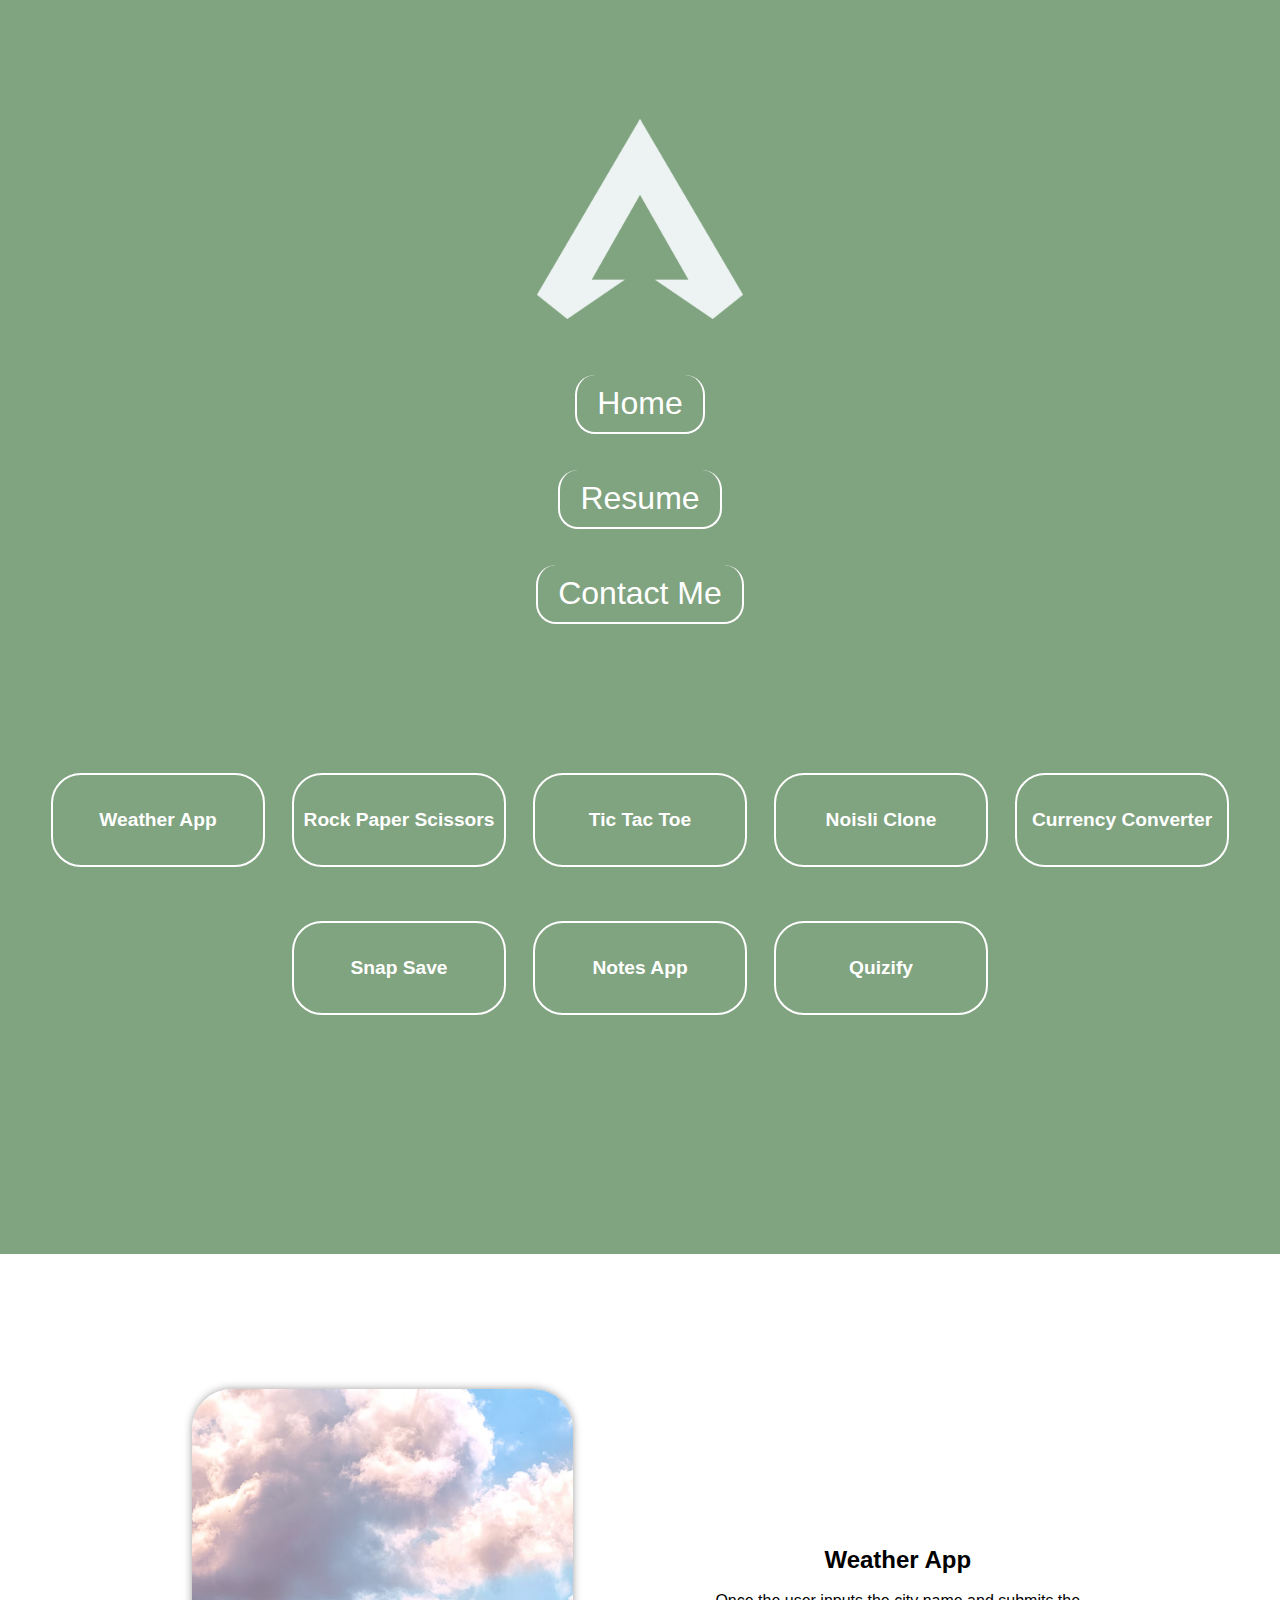
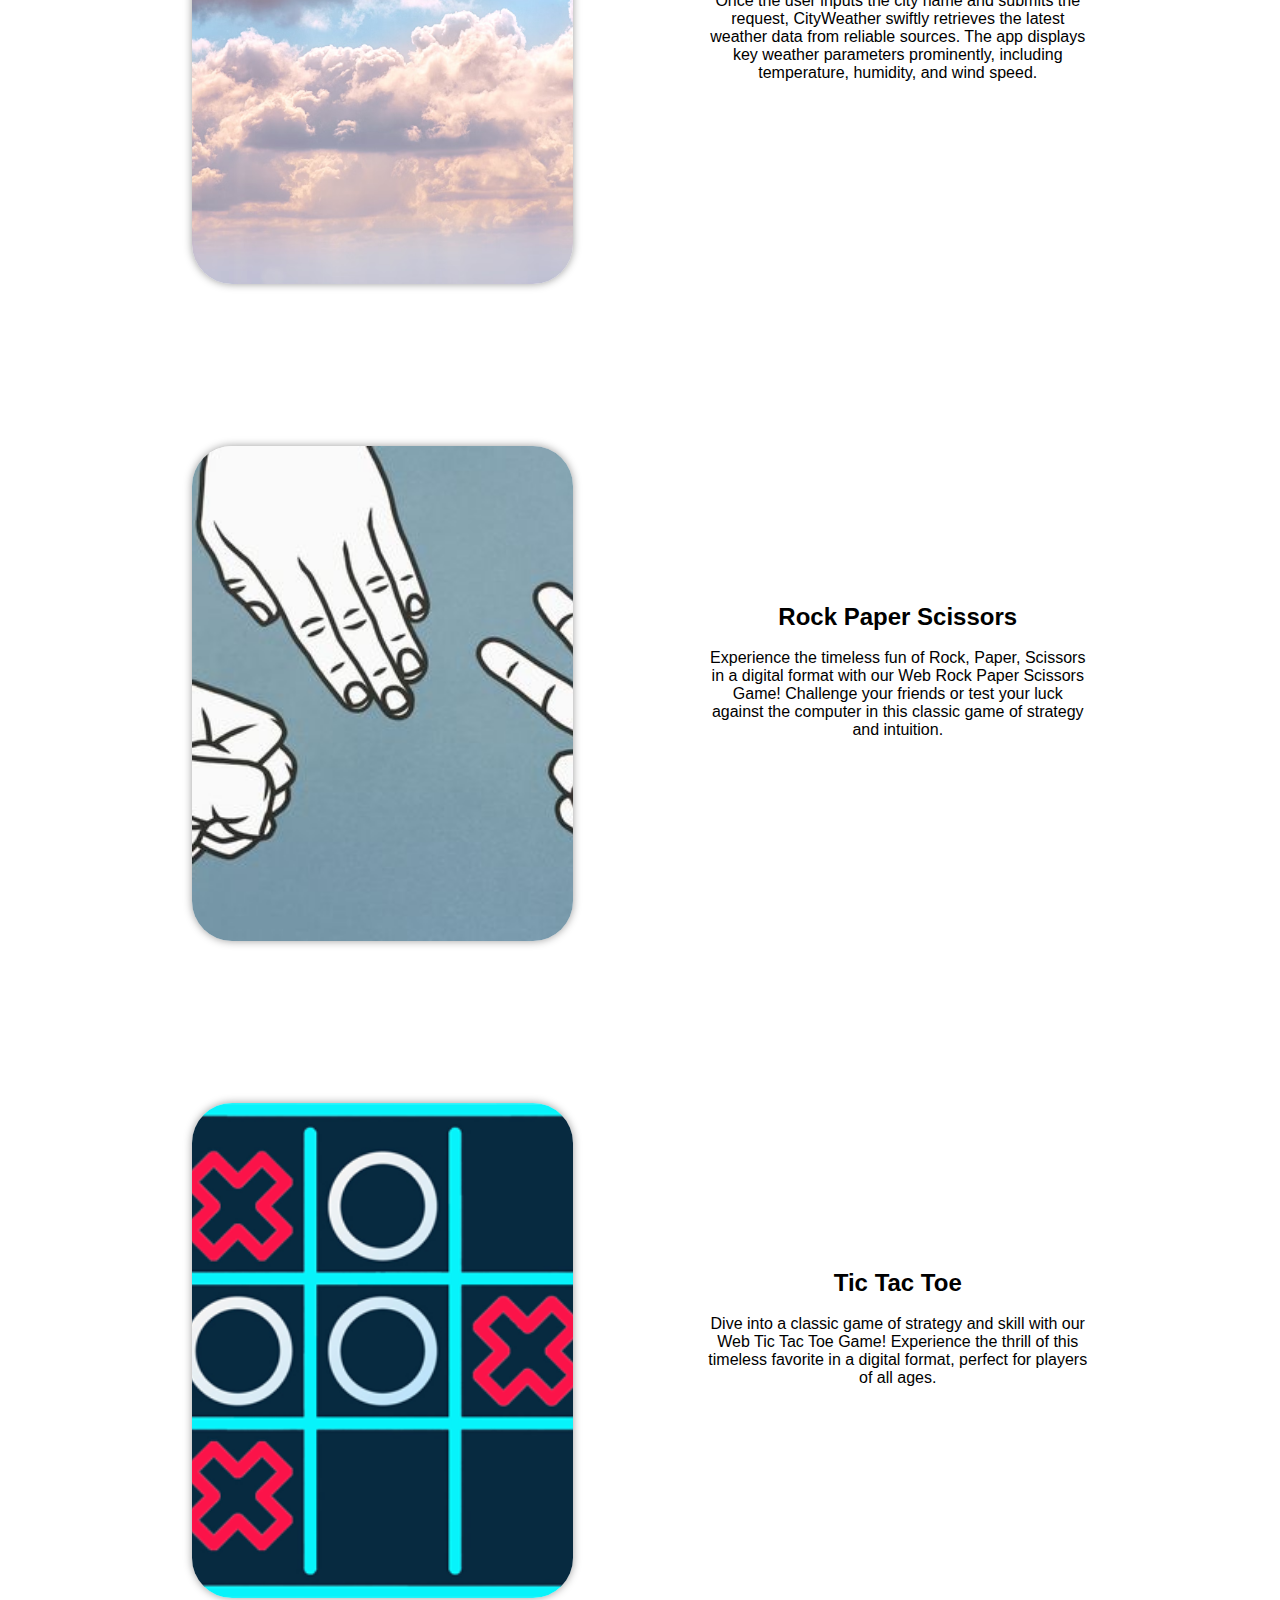
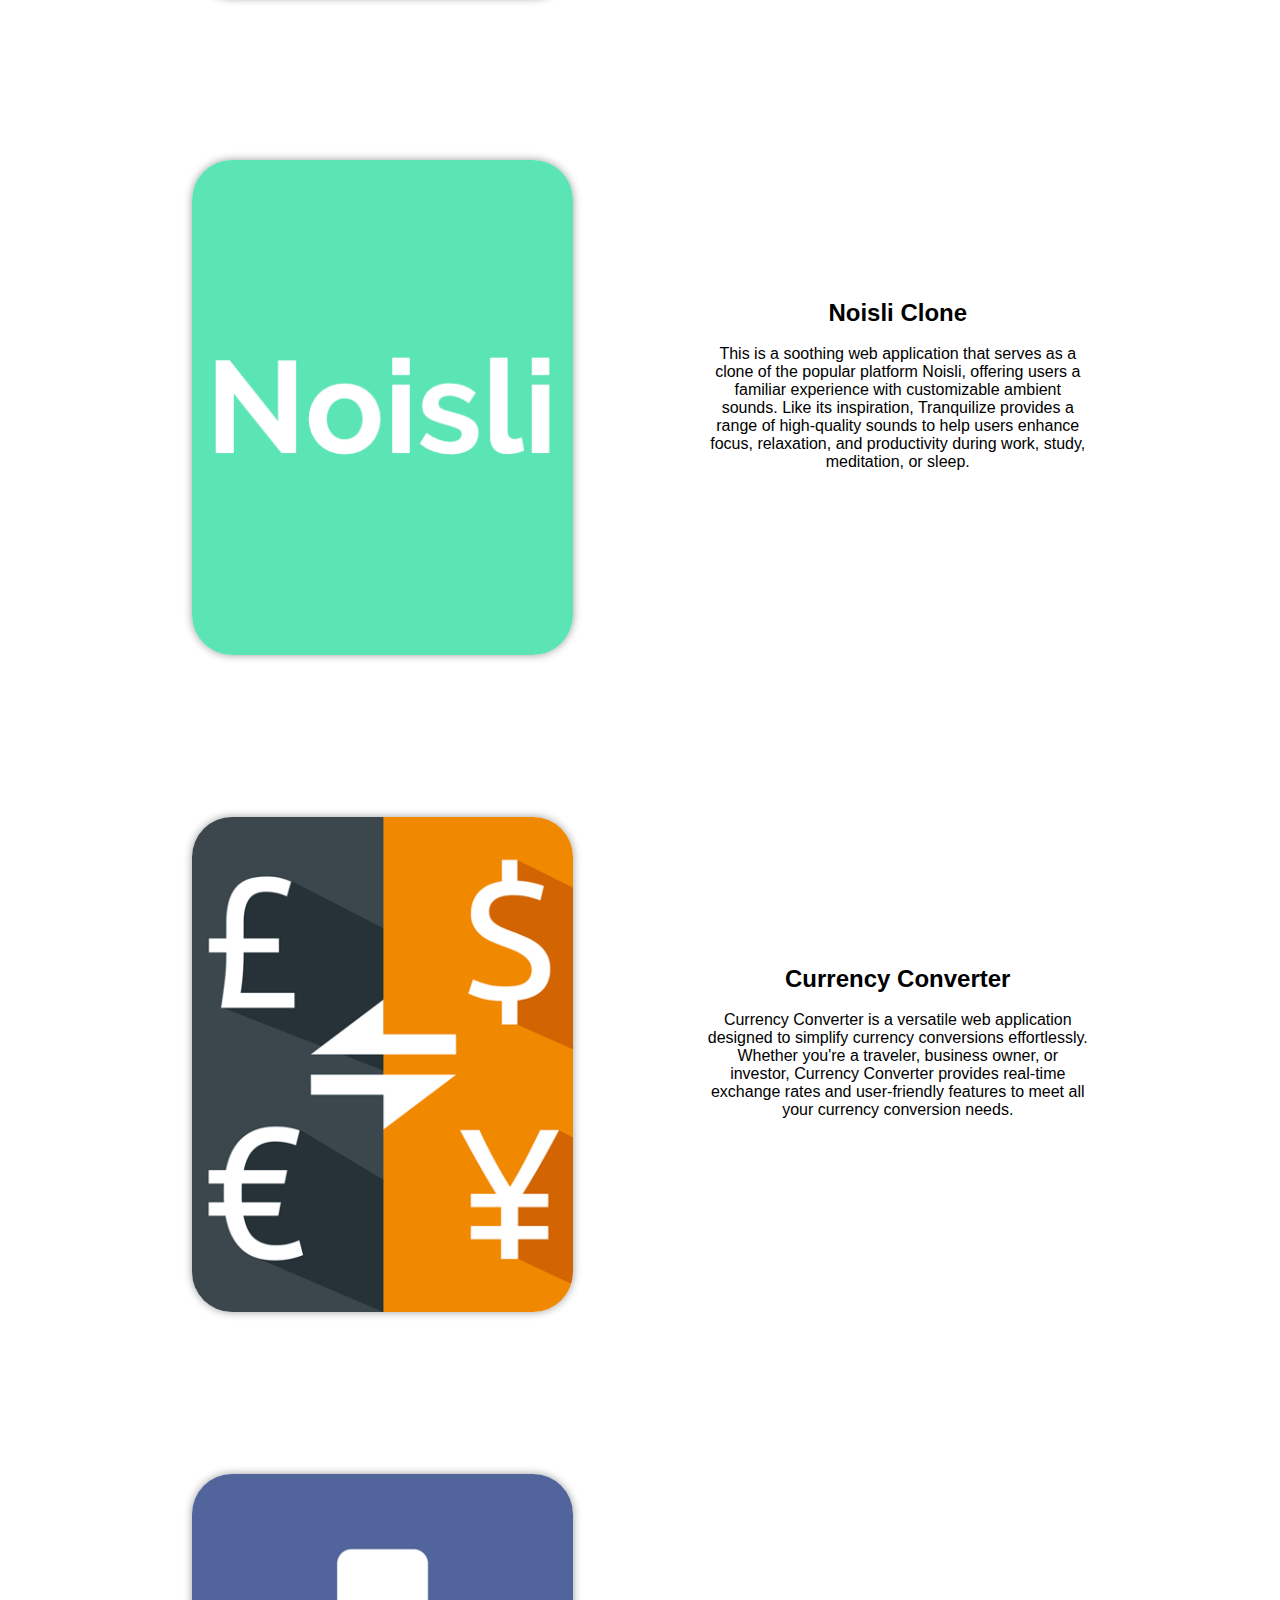
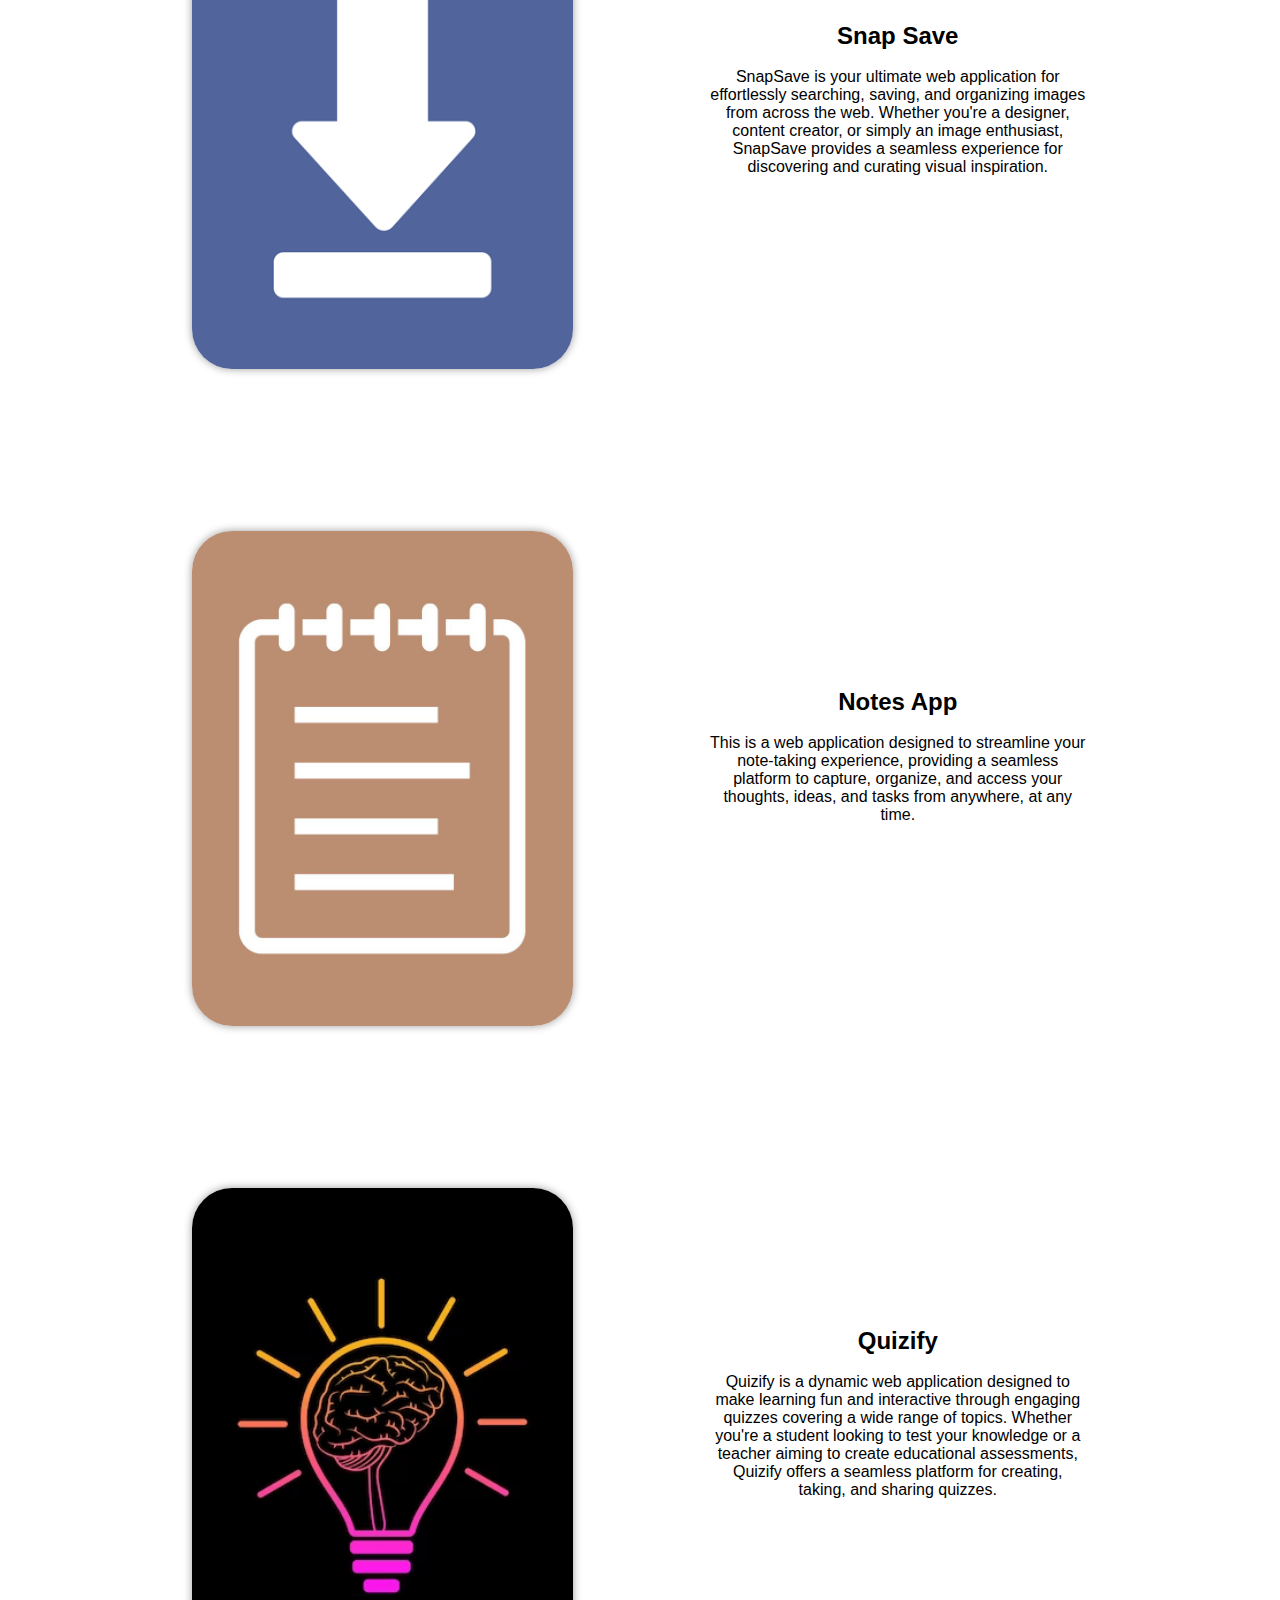
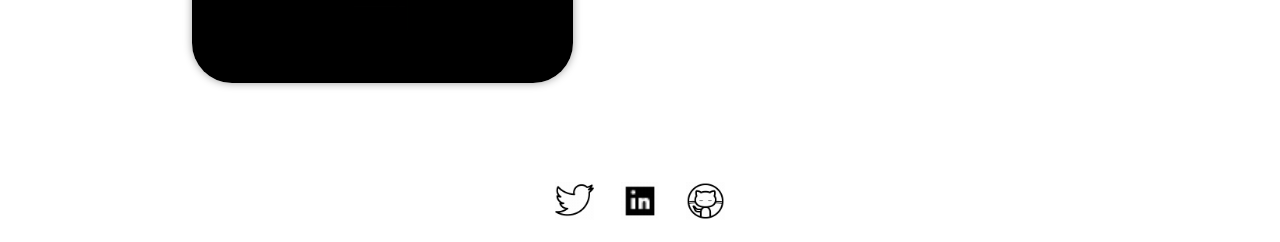
==== projects.html @ 36e7aa62 "Add files via upload" ====
<!DOCTYPE html>
<html lang="en">
  <head>
    <meta charset="UTF-8" />
    <meta name="viewport" content="width=device-width, initial-scale=1.0" />
    <title>Projects</title>
    <link rel="stylesheet" href="projects.css" />
    <link rel="icon" type="image/png" sizes="32x32" href="images/favicon.png">
  </head>
  <body>
    <div class="wrapper">
      <nav>
        <ul>
          <img src="logo.png" alt="" class="logo" />
          <img src="logo.png" alt="logo" class="logo2"/>
          <a href="index.html"><p>Home</p></a>
          <a href="resume.html"><p>Resume</p></a>
          <a href="contact.html"><p>Contact Me</p></a>
        </ul>
        <div class="navigation">
          <a href="#weather">Weather App</a
          ><a href="#rps">Rock Paper Scissors</a><a href="#ttt">Tic Tac Toe</a
          ><a href="#noisli">Noisli Clone</a
          ><a href="#currency">Currency Converter</a
          ><a href="#snap">Snap Save</a><a href="#notes">Notes App</a
          ><a href="#quiz">Quizify</a>
        </div>
      </nav>
      <div class="projects">
        <div class="project-item" id="weather">
          <div class="image image1"></div>
          <div class="project-info">
            <h2>Weather App</h2>
            <br />
            <p>
              Once the user inputs the city name and submits the request,
              CityWeather swiftly retrieves the latest weather data from
              reliable sources. The app displays key weather parameters
              prominently, including temperature, humidity, and wind speed.
            </p>
          </div>
        </div>
        <div class="project-item" id="rps">
          <div class="image image2"></div>
          <div class="project-info">
            <h2>Rock Paper Scissors</h2>
            <br />
            <p>
              Experience the timeless fun of Rock, Paper, Scissors in a digital
              format with our Web Rock Paper Scissors Game! Challenge your
              friends or test your luck against the computer in this classic
              game of strategy and intuition.
            </p>
          </div>
        </div>
        <div class="project-item" id="ttt">
          <div class="image image3"></div>
          <div class="project-info">
            <h2>Tic Tac Toe</h2>
            <br />
            <p>
              Dive into a classic game of strategy and skill with our Web Tic
              Tac Toe Game! Experience the thrill of this timeless favorite in a
              digital format, perfect for players of all ages.
            </p>
          </div>
        </div>
        <div class="project-item" id="noisli">
          <div class="image image4"></div>
          <div class="project-info">
            <h2>Noisli Clone</h2>
            <br />
            <p>
              This is a soothing web application that serves as a clone
              of the popular platform Noisli, offering users a familiar
              experience with customizable ambient sounds. Like its inspiration,
              Tranquilize provides a range of high-quality sounds to help users
              enhance focus, relaxation, and productivity during work, study,
              meditation, or sleep.
            </p>
          </div>
        </div>
        <div class="project-item" id="currency">
          <div class="image image5"></div>
          <div class="project-info">
            <h2>Currency Converter</h2>
            <br />
            <p>
              Currency Converter is a versatile web application designed to
              simplify currency conversions effortlessly. Whether you're a
              traveler, business owner, or investor, Currency Converter provides
              real-time exchange rates and user-friendly features to meet all
              your currency conversion needs.
            </p>
          </div>
        </div>
        <div class="project-item" id="snap">
          <div class="image image6"></div>
          <div class="project-info">
            <h2>Snap Save</h2>
            <br />
            <p>
              SnapSave is your ultimate web application for effortlessly
              searching, saving, and organizing images from across the web.
              Whether you're a designer, content creator, or simply an image
              enthusiast, SnapSave provides a seamless experience for
              discovering and curating visual inspiration.
            </p>
          </div>
        </div>
        <div class="project-item" id="notes">
          <div class="image image7"></div>
          <div class="project-info">
            <h2>Notes App</h2>
            <br />
            <p>
              This is a web application designed to streamline your note-taking
              experience, providing a seamless platform to capture, organize,
              and access your thoughts, ideas, and tasks from anywhere, at any
              time.
            </p>
          </div>
        </div>
        <div class="project-item" id="quiz">
          <div class="image image8"></div>
          <div class="project-info">
            <h2>Quizify</h2>
            <br />
            <p>
              Quizify is a dynamic web application designed to make learning fun
              and interactive through engaging quizzes covering a wide range of
              topics. Whether you're a student looking to test your knowledge or
              a teacher aiming to create educational assessments, Quizify offers
              a seamless platform for creating, taking, and sharing quizzes.
            </p>
          </div>
        </div>
        <div class="socials" style="margin-top: 10vh">
          <a href=""><img src="images/icons8-twitter.gif" alt="" /></a>
          <a href="https://www.linkedin.com/in/ayyan-nakai-4759852b4/"><img src="images/icons8-linkedin.gif" alt="" /></a>
          <a href="https://github.com/ayyannakai"><img src="images/icons8-github.gif" alt="" /></a>
        </div>
      </div>
    </div>
    <script>
        let projects = document.querySelectorAll(".image");
        projects.forEach((el,index)=>{
            el.addEventListener('click',()=>{
                if (index==0){
                    window.location.href = "https://ayyannakai.github.io/weather/";
                }

                else if (index == 1){
                    window.location.href = 'https://ayyannakai.github.io/rock-paper-scissor/RPS.html'
                }
                
                else if (index == 2){
                    window.location.href = 'https://ayyannakai.github.io/tic-tac-toe/tictactoe.html'
                }
                
                else if (index == 3){
                    window.location.href = 'https://ayyannakai.github.io/Noisli-Clone/'
                }
                else if (index == 4){
                    window.location.href = 'https://ayyannakai.github.io/-currency-converter/'
                }
                else if (index == 5){
                    window.location.href = 'https://ayyannakai.github.io/search-images/'
                }
                else if (index == 6){
                    window.location.href = ' https://ayyannakai.github.io/notes/'
                  }
                else if (index == 7){
                    window.location.href = 'https://ayyannakai.github.io/quiz/'
                  }
                  
                
            })
        })
        let logo = document.querySelector('.logo')
        let logo2 = document.querySelector('.logo2')
        logo.addEventListener('click',()=>{
          window.location.href = 'index.html'
        })
        logo2.addEventListener('click',()=>{
          window.location.href = 'index.html'
        })
    
    </script>
  </body>
</html>
---- projects.css ----
*{
    margin: 0;
    padding: 0;

}
.wrapper{
    background-color: rgb(128, 163, 128);
    position: absolute;
    top: 0;

    
}
html {
    scroll-behavior: smooth;
}

nav{
    width: 100%;
    height: 100%;
    background-color: rgb(128, 163, 128);
    
}

nav img{
    width: 70%;
    filter: invert();
    cursor: pointer;
    transition: transform .2s;
    
}
nav img:hover{
    transform: scale(1.1);
}

nav ul{
    
    display: flex;
    justify-content: center;
    align-items: center;
    flex-direction: column;
    gap: 4vh;
    margin-top: 6vh;
    
}
nav ul a {
    text-decoration: none;
    color:  white;
    border: 2px solid rgb(255, 255, 255);
    border-radius: 20px;
    border-top: none;
    padding: 10px 20px;
    font-size: 7vw;


}
nav ul a p{
    animation: levitate 1s alternate  infinite;
    font-family: 'Gill Sans', 'Gill Sans MT', Calibri, 'Trebuchet MS', sans-serif;
}
@keyframes levitate {
    0%{
        transform: translateY(.5vh);
    }
    100%{
        transform: translateY(-.8vh);
    }
    
}

.projects{
    background-color: rgb(255, 255, 255);
    display: flex;
    justify-content: center;
    align-items: center;
    flex-direction: column;
    gap: 3vh;
}
.project-item{
    width: 70%;
    background-color: white;
    /* border: 2px solid black; */
    display: flex;
    justify-content: center;
    align-items: center;
    flex-direction: column;
    gap:2vh;
    background-color: rgb(255, 255, 255);
}

.project-item .image{
    width: 70vw;
    height: 30vh;
    /* border: 2px solid green; */
    border-radius: 40px;
    margin-top: 5vh;
    box-shadow: 0vh 0vh 1vh 0vh rgb(157, 157, 157);
    background-size: cover;
    background-position: center;
    cursor: pointer;
    transition: transform .2s;
}
.project-item .image:hover{
    transform: scale(1.05);
}

.project-info{
    text-align: center;
    font-family: 'Gill Sans', 'Gill Sans MT', Calibri, 'Trebuchet MS', sans-serif;
    
}



.project-item .image1{
    background-image: url(images/weather.avif);

}

.navigation{
    width: 100%;
    /* border: 2px solid black; */
    height: 30vh;
    display: flex;
    flex-wrap: wrap;
    justify-content: center;
    align-items: center;
    gap: 1vh;
    margin:5vh 0vh;
    
}
.navigation a{
    border: 2px solid white;
    background-color: rgb(128, 163, 128) ;
    color: white;
    padding: 1vh;
    width: 25vw;
    height: 3.5vh;
    display: flex;
    justify-content: center;
    align-items: center;
    font-family: 'Gill Sans', 'Gill Sans MT', Calibri, 'Trebuchet MS', sans-serif;
    text-align: center;
    border-radius: 30px;
    text-decoration:none;
    font-weight: bold;
    transition: background-color .2s;

}
.navigation a:hover{
    background-color: white;
    color: rgb(128, 163, 128);
}
.image2{
    background-image: url(images/rps.jpg);
}
.image3{
    background-image: url(images/tic\ tac\ toe.png);
}
.image4{
    background-image: url(images/noisli.png);
}
.image5{
    background-image: url(images/currency.png);
}
.image6{
    background-image: url(images/snap.png);
}
.image7{
    background-image: url(images/notes.jpg);
}
.image8{
    background-image: url(images/quiz.avif);
}

.socials{
    width: 50%;
    margin: auto;
    display: flex;
    justify-content: center;
    align-items: center;
    gap:1vh; 
    position: relative;
    bottom: 2vh;
}

.socials  a img{
    width: 7vw;
}


.logo{
    display: none;
    cursor: pointer;
    transition: transform .2s;

}
.logo:hover{
    transform: scale(1.1);
}

@media only screen and (min-width:768px){
    nav img{
        width: 40%;
       
        
    }
    nav ul a {
      
        border: 2px solid rgb(255, 255, 255);
        border-radius: 20px;
        border-top: none;
        padding: 10px 20px;
        font-size: 3vw;
    
    
    }
    .navigation a{
        border: 2px solid white;
        background-color: rgb(128, 163, 128) ;
        color: white;
        padding: 1vh;
        width: 20vw;
        height: 5.5vh;

    }
    
.navigation{
 
    gap: 3vh;
    margin:5vh 0vh;
    
}
.project-item .image{
    width: 50vw;
    height: 60vh;
}
  
}


@media only screen and (min-width:1000px){
    
    nav img{
        width: 25%;
        height: 40%;
       
        
    }
    nav ul img{
        display: none;
    }
    .logo{
        display: block;
    }
    nav{
        display: flex;
        align-items: center;
        justify-content: center;
        margin: 5vh 0vh 20vh 0vh;
        flex-direction: column;
       
    }
    nav ul a {
      
        border: 2px solid rgb(255, 255, 255);
        border-radius: 20px;
        border-top: none;
        padding: 10px 20px;
        font-size: 2.5vw;
    
    
    }
    .navigation{
        margin-top: 15vh;
    }
    .navigation a{
        border: 2px solid white;
        background-color: rgb(128, 163, 128) ;
        color: white;
        padding: 1vh;
        width: 15vw;
        height: 8vh;
        font-size: 1.5vw;
   
    }
    .project-item .image{
        width: 30vw;
        height: 55vh;
      
    }
    .project-info{
        width: 30vw;
        height: 50vh;
        display: flex;
        justify-content: center;
        align-items: center;
        flex-direction: column;
    }
    .socials{
        gap: 3vh;
    }
    .socials  a img{
        width: 3vw;
    }
    
    .project-item{
        flex-direction: row;
        gap: 15vh;
        margin-top: 10vh;
    }
 
}
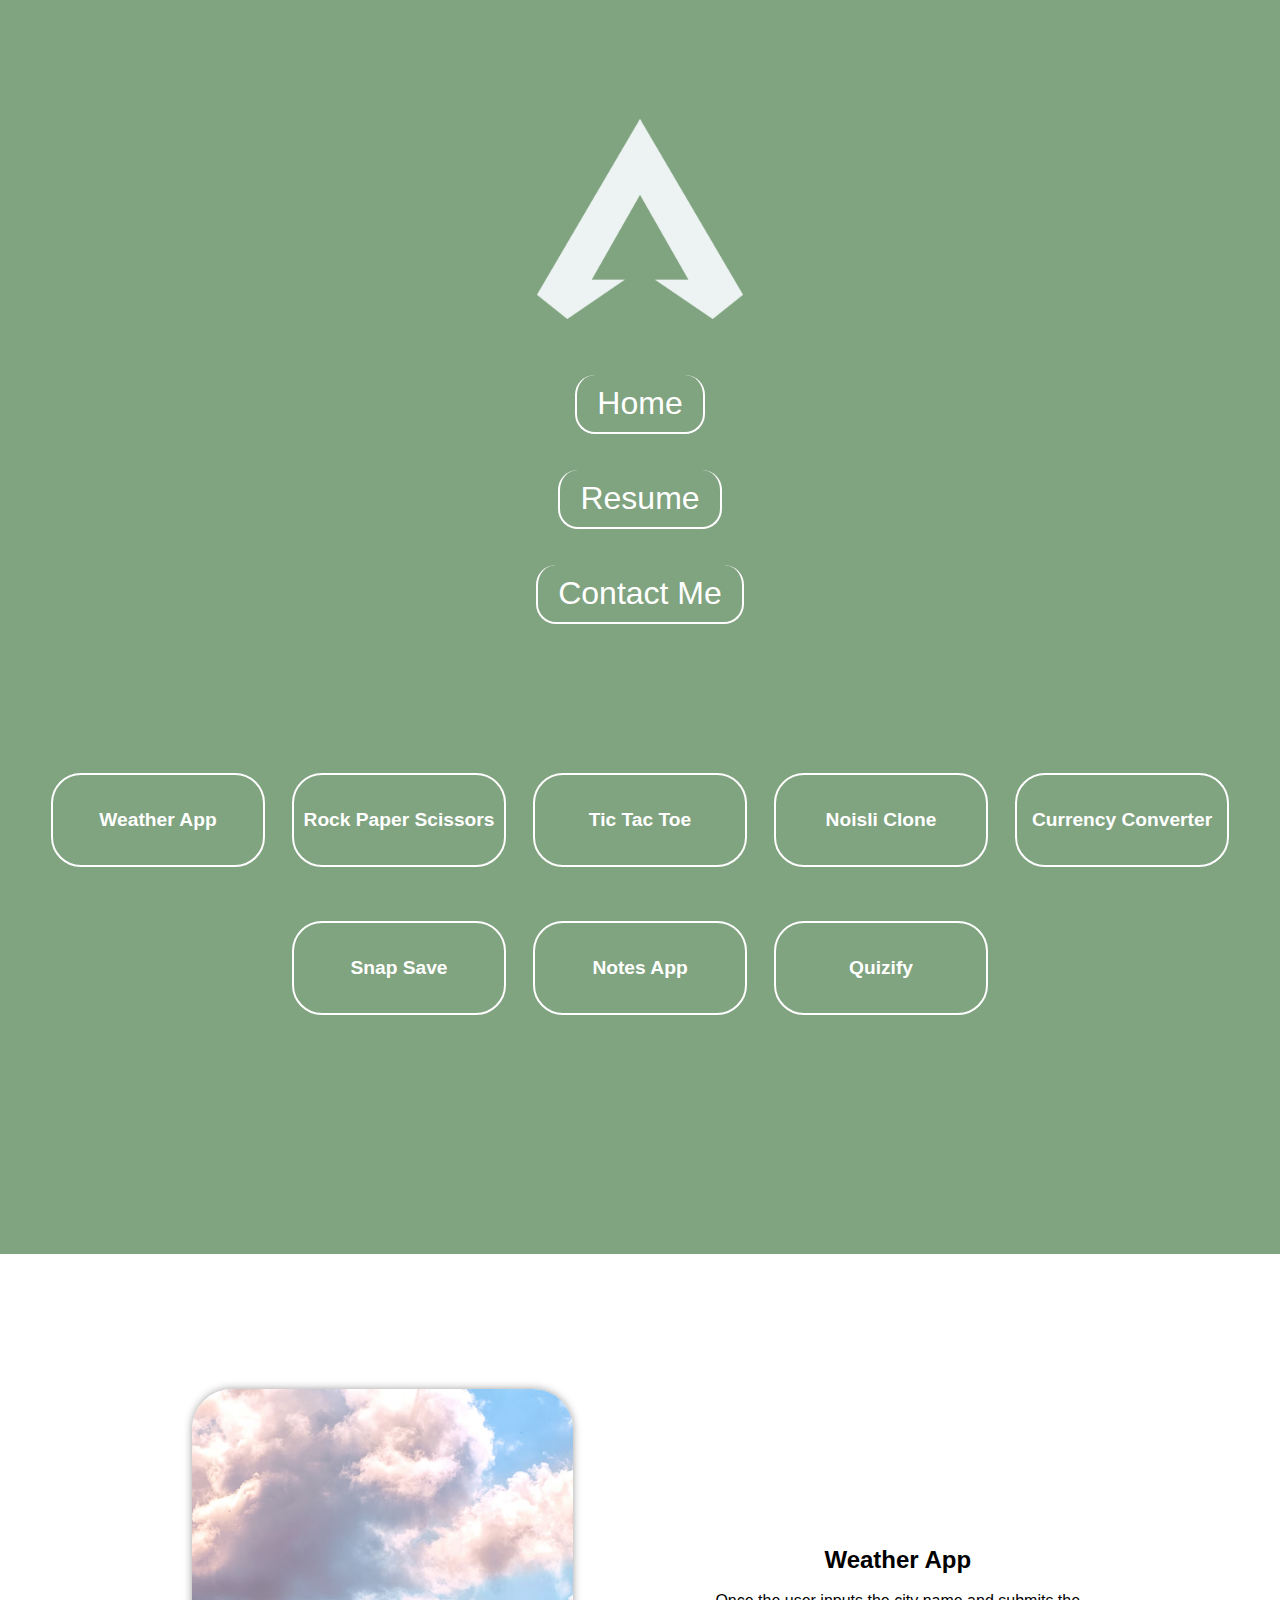
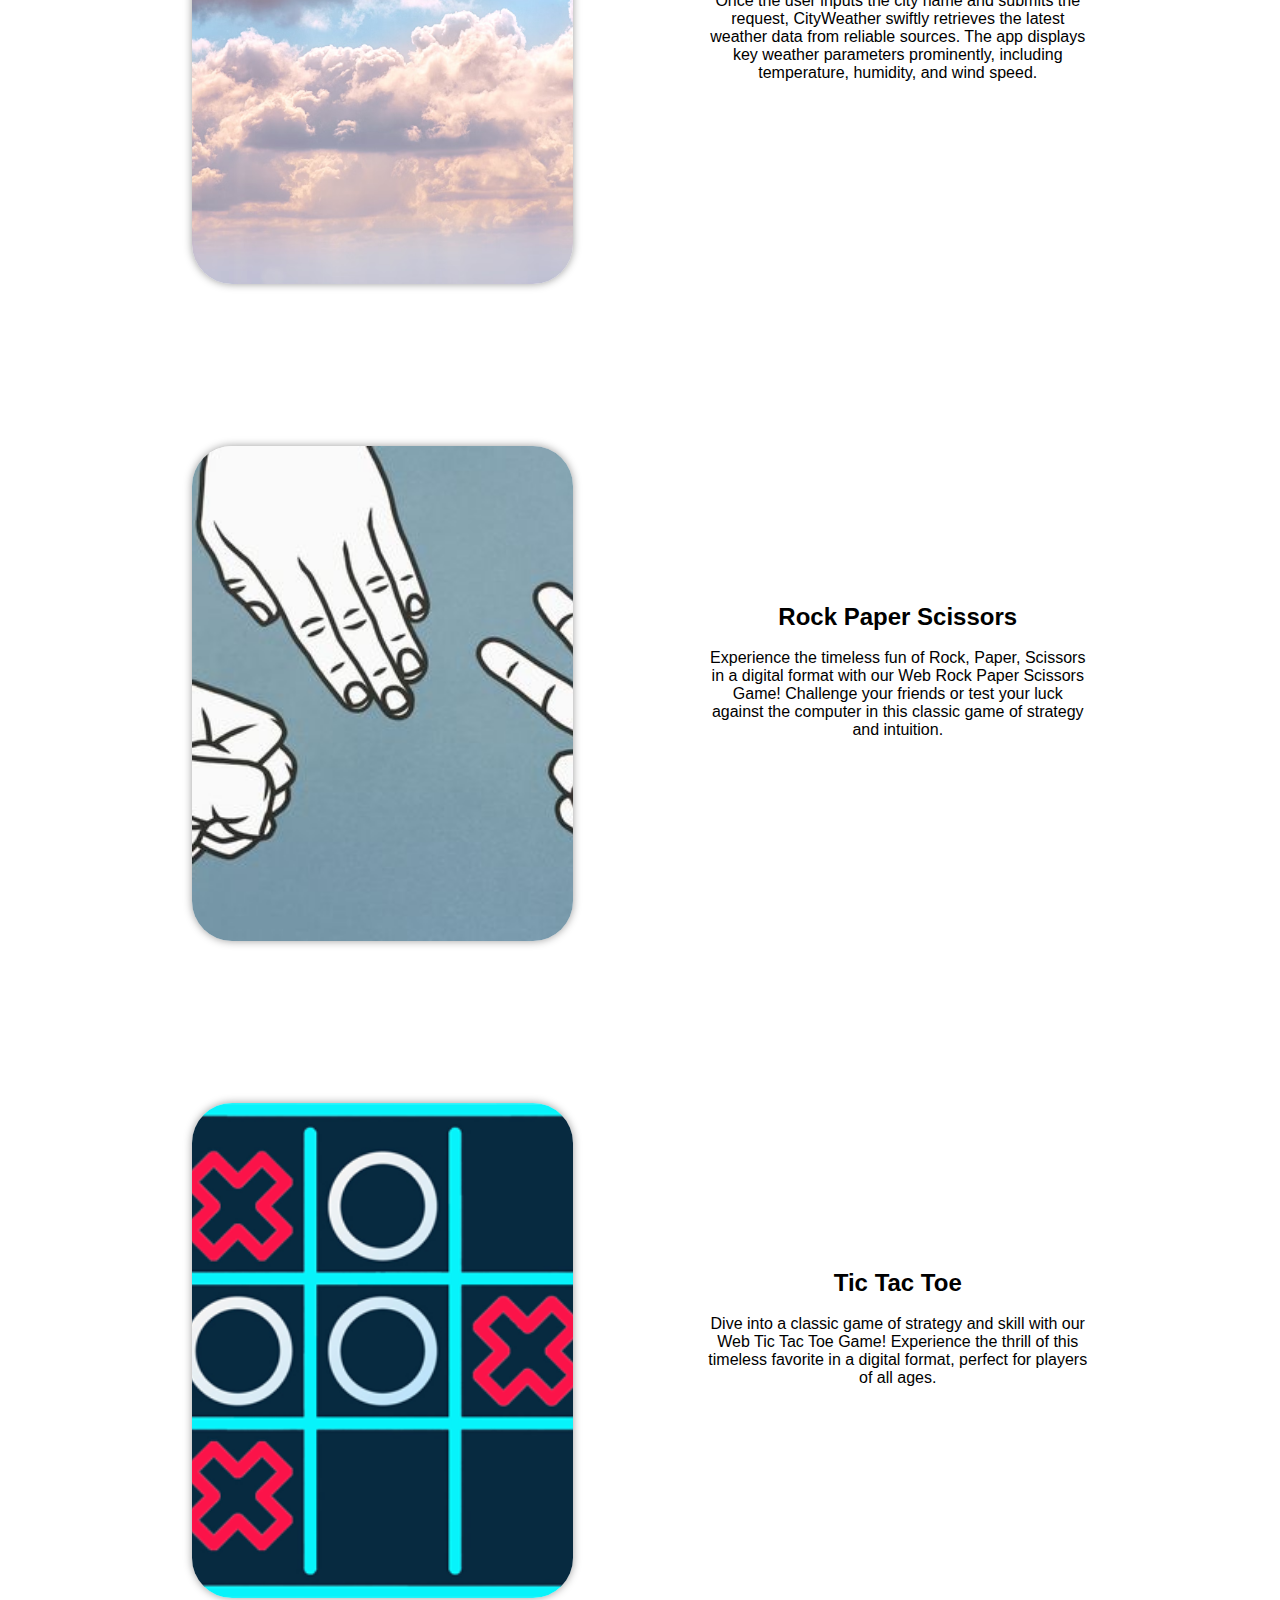
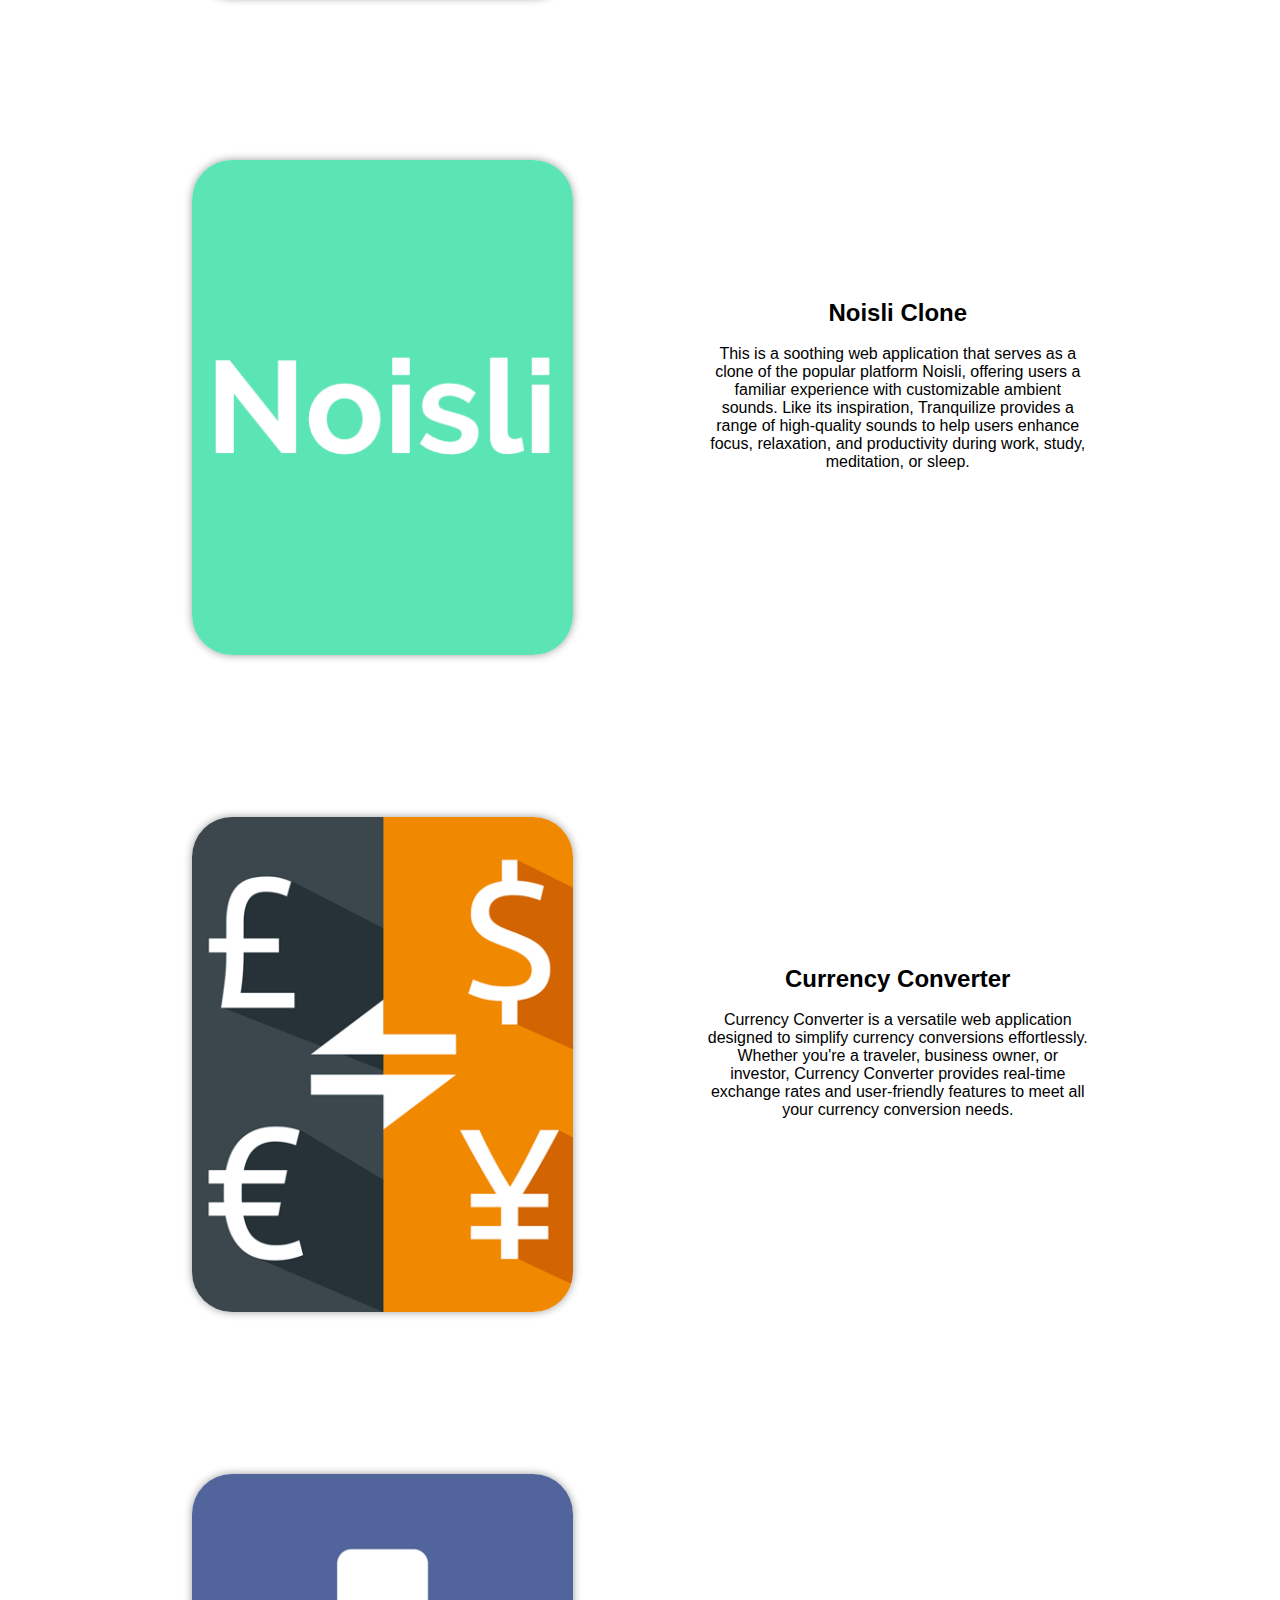
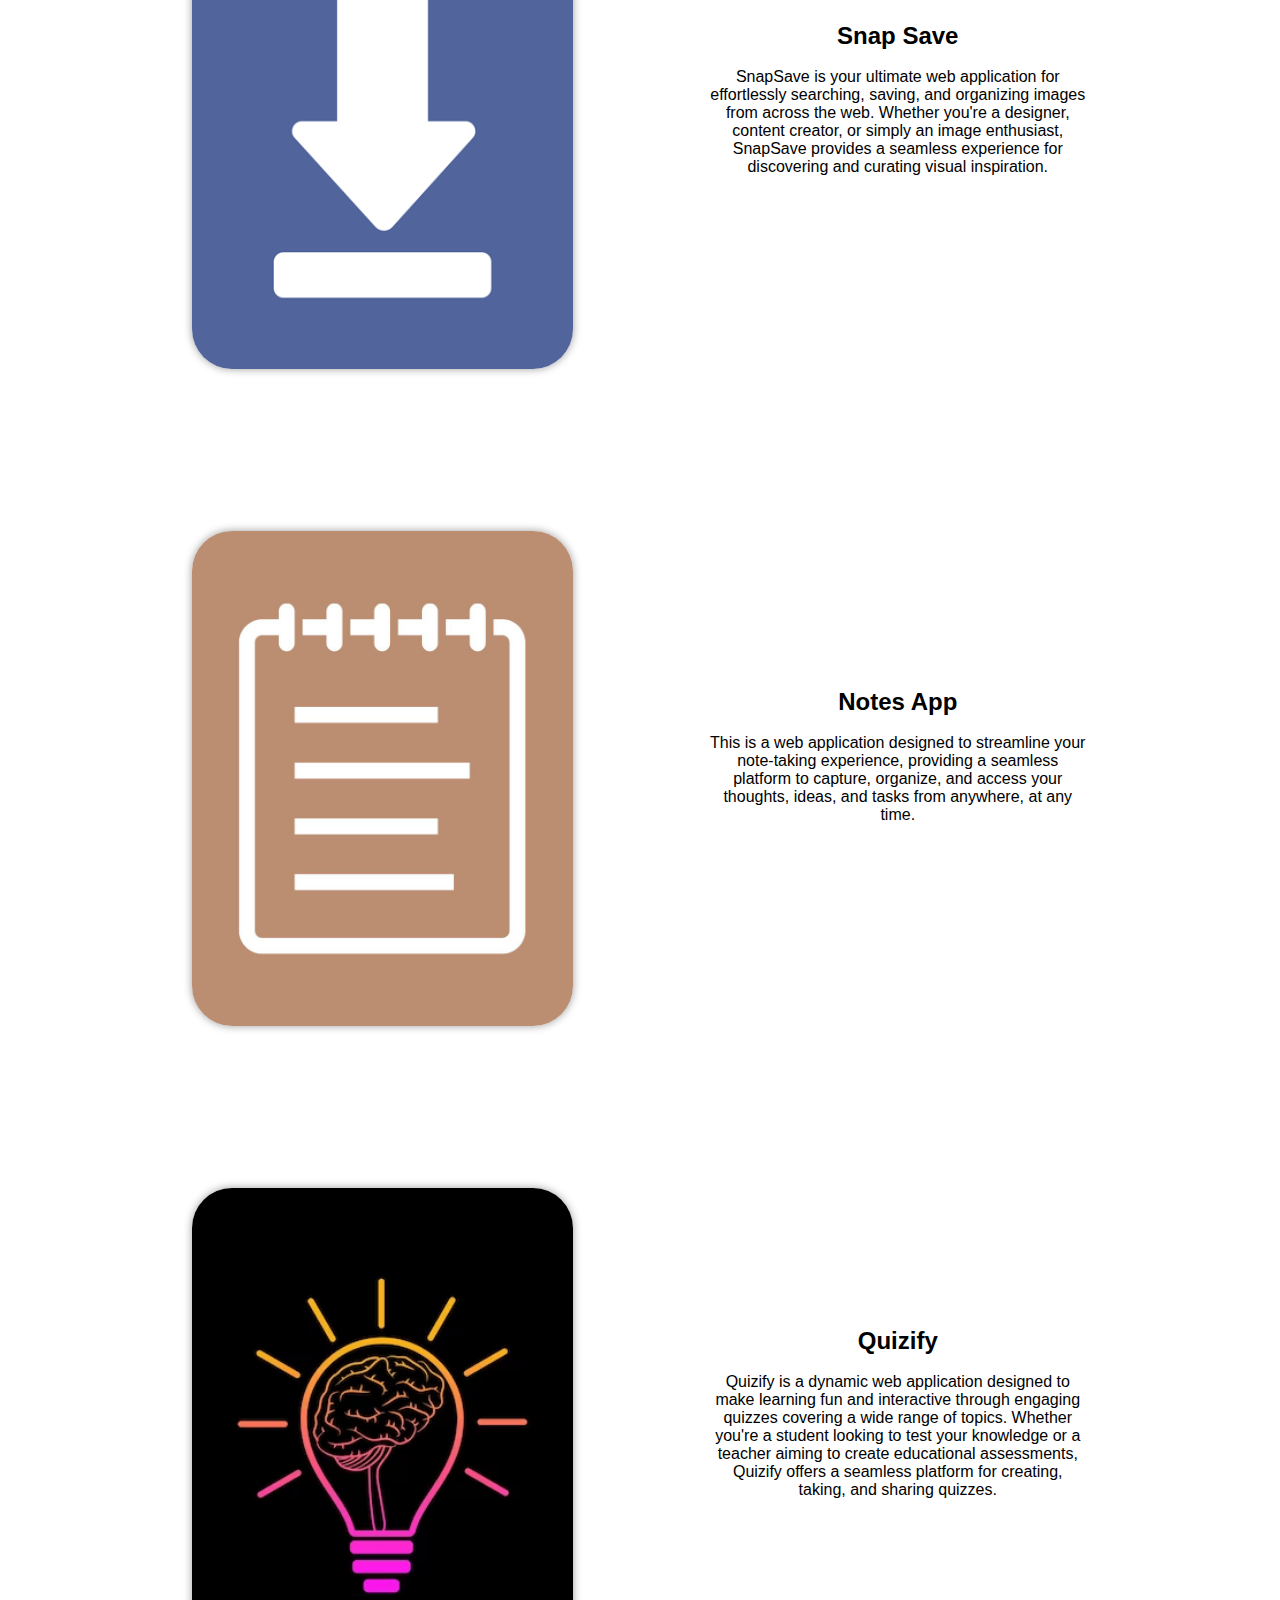
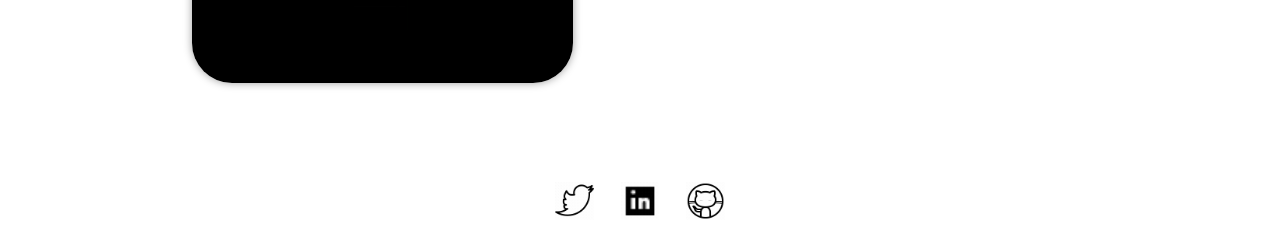
==== commit 098b9413: "Update projects.html" ====
--- a/projects.html
+++ b/projects.html
@@ -162,7 +162,7 @@
                     window.location.href = 'https://ayyannakai.github.io/Noisli-Clone/'
                 }
                 else if (index == 4){
-                    window.location.href = 'https://ayyannakai.github.io/-currency-converter/'
+                    window.location.href = 'https://ayyannakai.github.io/-currency-converter/currency.html'
                 }
                 else if (index == 5){
                     window.location.href = 'https://ayyannakai.github.io/search-images/'
